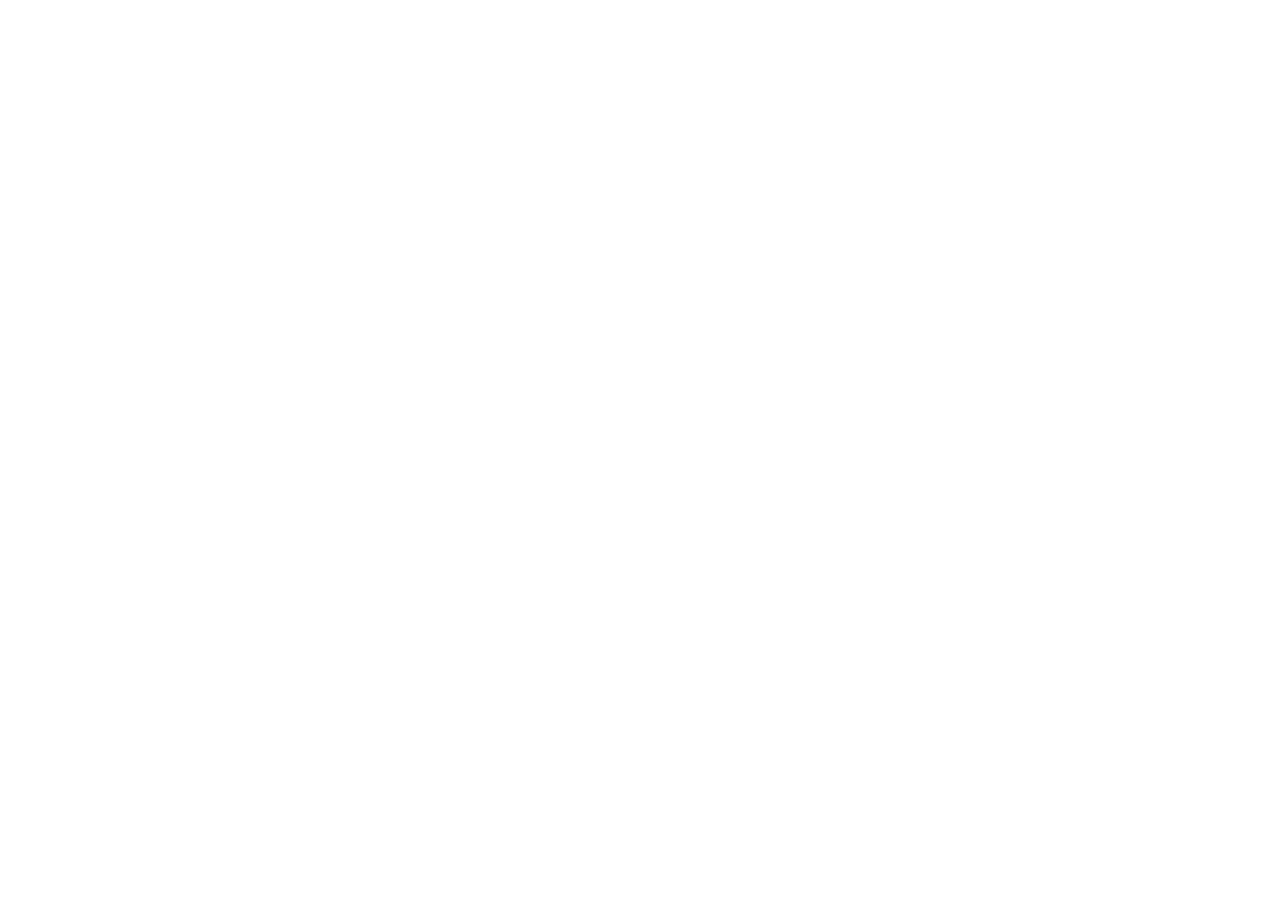
==== index.html @ 1f84e026 "First Commit" ====
<!DOCTYPE html>
<html lang="pt-BR">
<head>
  <meta charset="UTF-8">
  <meta http-equiv="X-UA-Compatible" content="IE=edge">
  <meta name="viewport" content="width=device-width, initial-scale=1.0">
  <title>Projeto Midias</title>
  <link rel="shortcut icon" href="favicon.ico" type="image/x-icon">
</head>
<body>
  
</body>
</html>
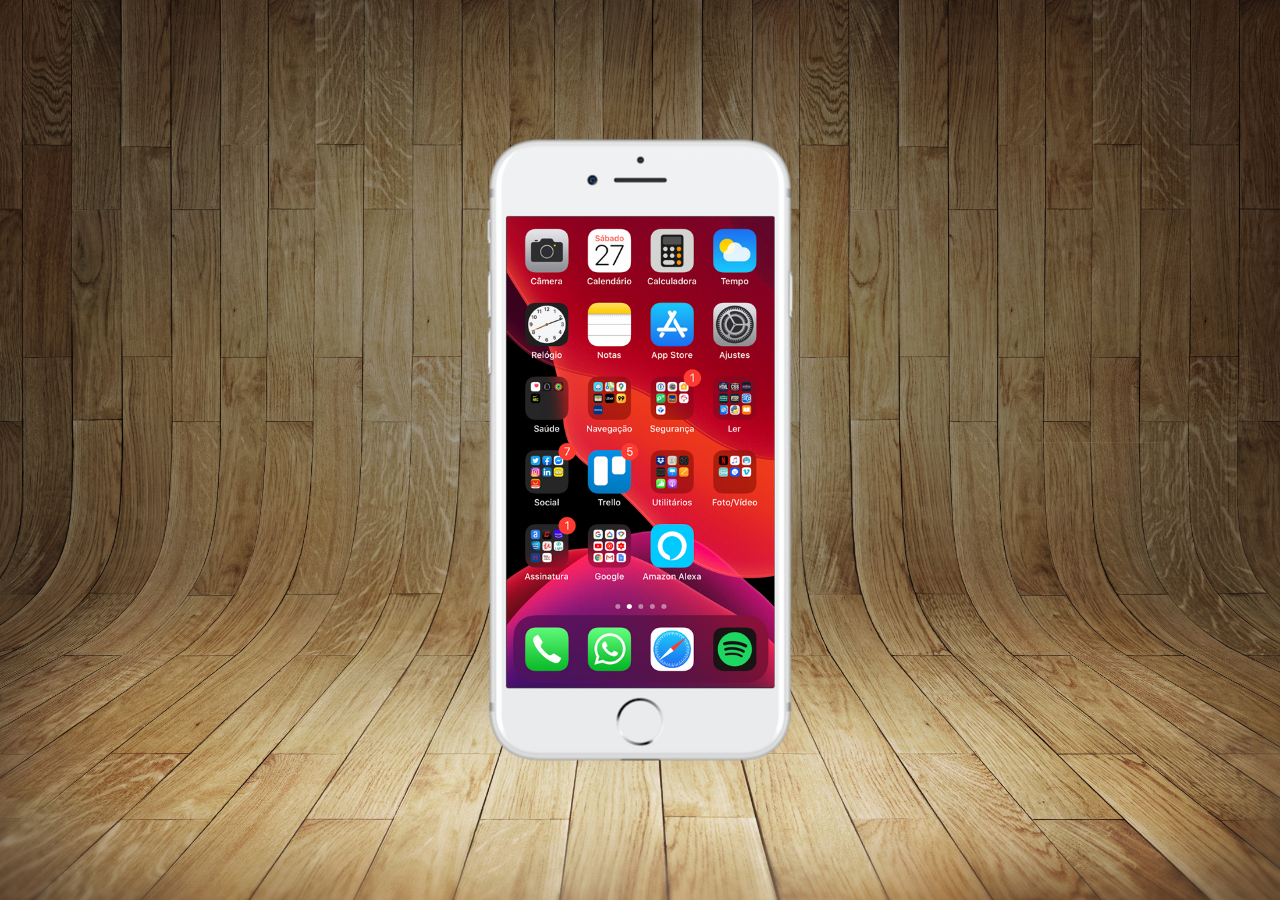
==== commit fe6b4500: "Criação Tela Home" ====
--- a/index.html
+++ b/index.html
@@ -6,8 +6,16 @@
   <meta name="viewport" content="width=device-width, initial-scale=1.0">
   <title>Projeto Midias</title>
   <link rel="shortcut icon" href="favicon.ico" type="image/x-icon">
+  <link rel="stylesheet" href="styles/style.css">
 </head>
 <body>
-  
+  <main>
+    <section id="celular">
+      <iframe src="home.html" name="tela" id="tela" frameborder="0"></iframe>
+    </section>
+    <section id="redes-socias">
+
+    </section>
+  </main>
 </body>
 </html>--- a/styles/style.css
+++ b/styles/style.css
@@ -0,0 +1,42 @@
+@charset "UTF-8";
+
+* {
+  margin: 0;
+  padding: 0;
+  font-family: Arial, Helvetica, sans-serif;
+}
+
+html, body {
+  width: 100vw;
+  height: 100vh;
+  background-color: black;
+}
+
+body {
+  background: url("../imagens/fundo-madeira.jpg") no-repeat top center;
+  background-size: cover;
+  background-attachment: fixed;
+}
+
+main {
+  position: relative;
+  height: 100vh;
+}
+
+section#celular {
+  position: absolute;
+  top: 50%;
+  left: 50%;
+  transform: translate(-50%, -50%);
+  width: 311px;
+  height: 627px;
+  background: url("../imagens/frame-iphone.png") no-repeat;
+}
+
+iframe#tela {
+  position: relative;
+  top: 80px;
+  left: 22px;
+  width: 268px;
+  height: 471px;
+}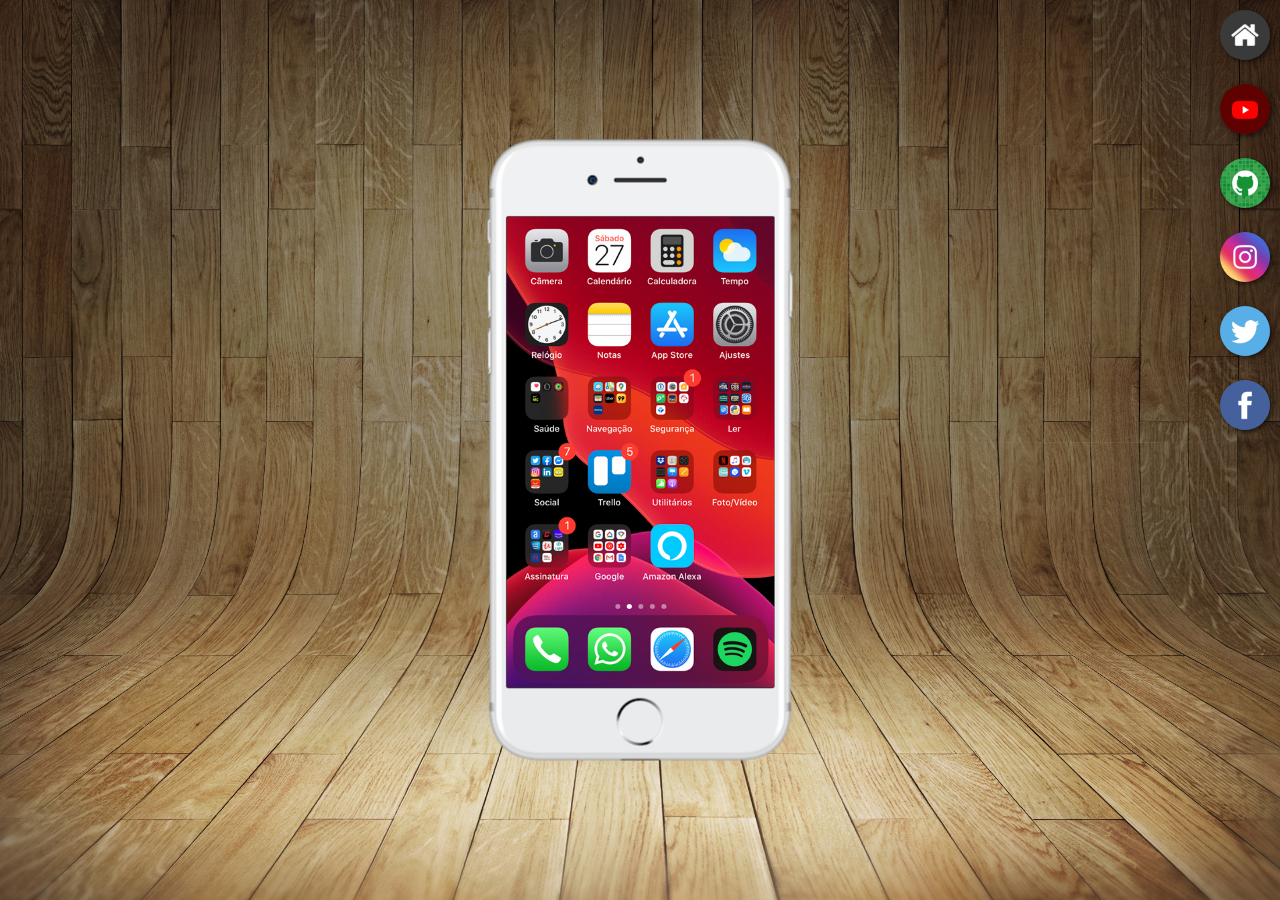
==== commit 40c8ed06: "Adicionando Botões" ====
--- a/index.html
+++ b/index.html
@@ -11,10 +11,17 @@
 <body>
   <main>
     <section id="celular">
-      <iframe src="home.html" name="tela" id="tela" frameborder="0"></iframe>
+      <iframe src="home.html" name="tela" id="tela" frameborder="0">
+        Seu navegador não é compatível com iframe.
+      </iframe>
     </section>
     <section id="redes-socias">
-
+      <a href="#" target="tela"><img src="imagens/logo-home.jpg" alt="Home"></a><br>
+      <a href="#" target="tela"><img src="imagens/logo-youtube.jpg" alt="YouTube"></a><br>
+      <a href="#" target="tela"><img src="imagens/logo-github.jpg" alt="GitHub"></a><br>
+      <a href="#" target="tela"><img src="imagens/logo-instagram.jpg" alt="Instagram"></a><br>
+      <a href="#" target="tela"><img src="imagens/logo-twitter.jpg" alt="Twitter"></a><br>
+      <a href="#" target="tela"><img src="imagens/logo-facebook.jpg" alt="Facebook"></a>
     </section>
   </main>
 </body>
--- a/styles/style.css
+++ b/styles/style.css
@@ -39,4 +39,23 @@
   left: 22px;
   width: 268px;
   height: 471px;
+}
+
+section#redes-socias {
+  text-align: right;
+}
+
+section#redes-socias img {
+  width: 50px;
+  margin: 10px;
+  border-radius: 50%; /*Deixar a imagem redonda*/
+  box-shadow: 2px 2px 5px rgba(0, 0, 0, 0.600);
+  box-sizing: border-box; /*Para a borda fazer parte da caixa e não interferir os outros itens*/
+}
+
+section#redes-socias img:hover {
+  border: 2px solid rgba(255, 255, 255, 0.6);
+  transform: translate(-5px, -5px);
+  box-shadow: 7px 7px 10px rgba(0, 0, 0, 0.600);
+  transition: transform 0.4s;
 }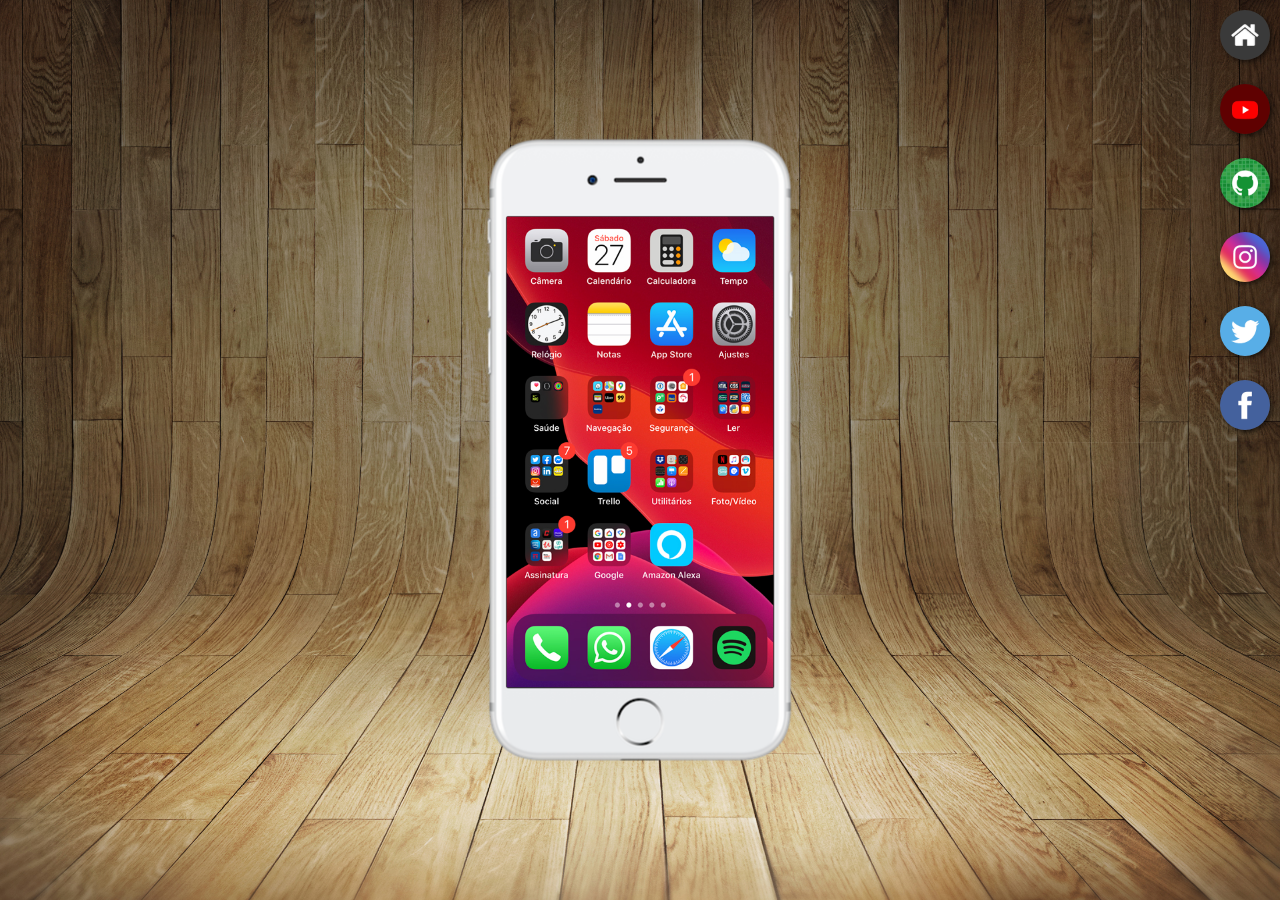
==== commit 0ced961c: "Adicionando as Redes Sociais" ====
--- a/index.html
+++ b/index.html
@@ -16,12 +16,12 @@
       </iframe>
     </section>
     <section id="redes-socias">
-      <a href="#" target="tela"><img src="imagens/logo-home.jpg" alt="Home"></a><br>
-      <a href="#" target="tela"><img src="imagens/logo-youtube.jpg" alt="YouTube"></a><br>
-      <a href="#" target="tela"><img src="imagens/logo-github.jpg" alt="GitHub"></a><br>
-      <a href="#" target="tela"><img src="imagens/logo-instagram.jpg" alt="Instagram"></a><br>
-      <a href="#" target="tela"><img src="imagens/logo-twitter.jpg" alt="Twitter"></a><br>
-      <a href="#" target="tela"><img src="imagens/logo-facebook.jpg" alt="Facebook"></a>
+      <a href="home.html" target="tela"><img src="imagens/logo-home.jpg" alt="Home"></a><br>
+      <a href="youtube.html" target="tela"><img src="imagens/logo-youtube.jpg" alt="YouTube"></a><br>
+      <a href="github.html" target="tela"><img src="imagens/logo-github.jpg" alt="GitHub"></a><br>
+      <a href="instagram.html" target="tela"><img src="imagens/logo-instagram.jpg" alt="Instagram"></a><br>
+      <a href="twitter.html" target="tela"><img src="imagens/logo-twitter.jpg" alt="Twitter"></a><br>
+      <a href="facebook.html" target="tela"><img src="imagens/logo-facebook.jpg" alt="Facebook"></a>
     </section>
   </main>
 </body>
--- a/styles/style.css
+++ b/styles/style.css
@@ -37,7 +37,7 @@
   position: relative;
   top: 80px;
   left: 22px;
-  width: 268px;
+  width: 267px;
   height: 471px;
 }
 
